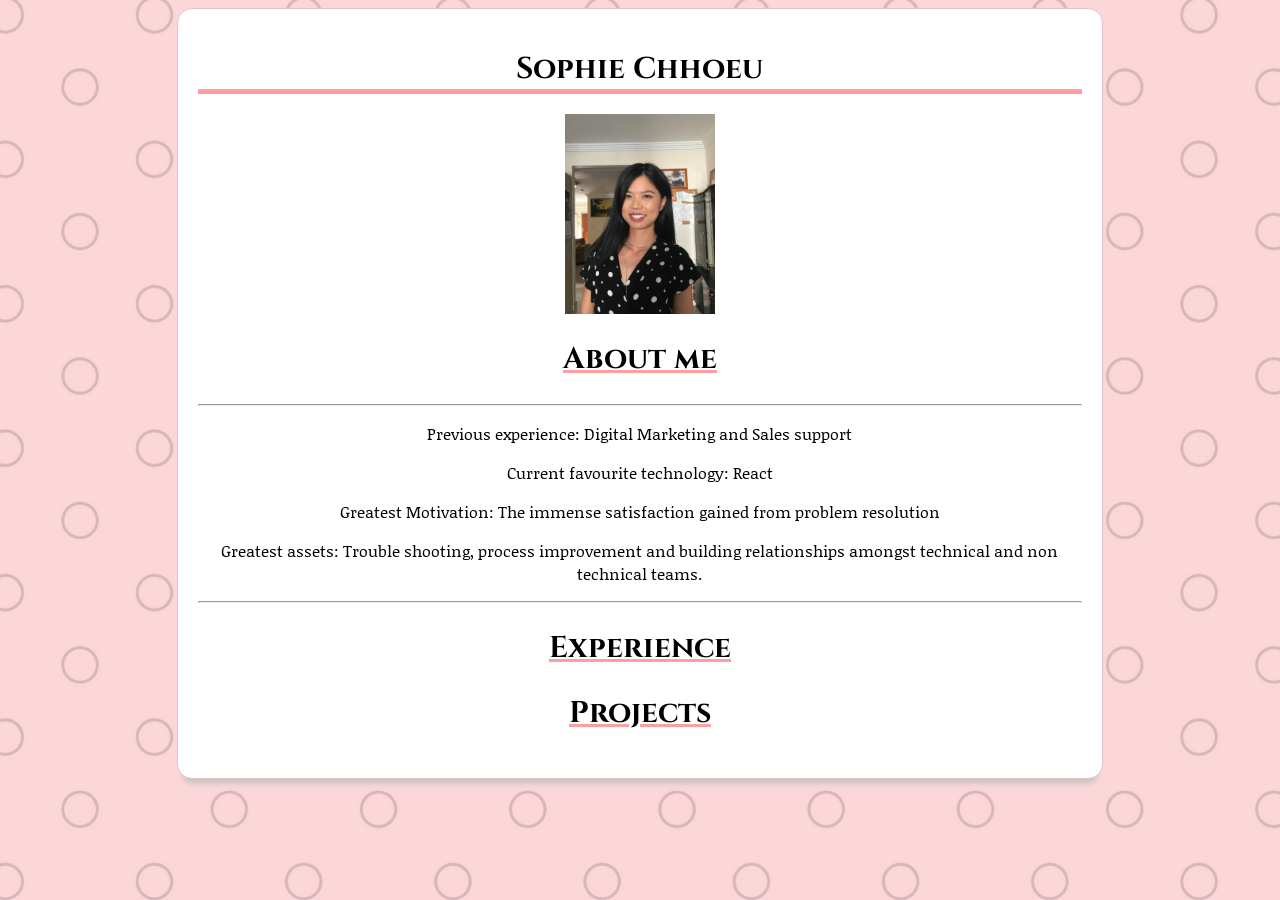
==== home.html @ 7423815f "first commit" ====
<!DOCTYPE html>
<html>
<head>
  <meta charset="UTF-8">
  <meta name="viewport" content="width=device-width, initial-scale=1.0">
  <meta http-equiv="X-UA-Compatible" content="ie=edge">
  <title>Sophie Chhoeu</title>
  <link rel="stylesheet" type="text/css" href="style.css">
  <link href="https://fonts.googleapis.com/css?family=Cinzel|Cormorant+Garamond|Noticia+Text" rel="stylesheet">
</head>
<body>
  <div class="flex-container">
    <div class="resume">
      <h1 class="name">Sophie Chhoeu</h1>
      <img class="profile" src="Sophie.jpg" alt="profile pic">

      <h2 class="about-me">About me</h2>
      <hr></hr>
      <div class="about-me-bio">
      <p>Previous experience: Digital Marketing and Sales support</p>
      <p>Current favourite technology: React</p>
      <p>Greatest Motivation: The immense satisfaction gained from problem resolution</p>
      <p>Greatest assets: Trouble shooting, process improvement and building relationships amongst technical and non technical teams.</p>
      </div>

      <hr></hr>
      <h2 class="experience" onclick="experience()">Experience</h2>
        <div id="experienceToggle">
        <p><strong>CarsGuide Developer Intern</strong></p>
        <p>February 2018 - March 2018</p>
        <p>Rebranding of Carsguide and Autotrader website</p>
        <p>Front end and backend html and css changes</p>
        <p>Magento and Drupal CMS exposure</p>
    </div>
      <h2 class="projects" onclick="projects()">Projects</h2>
      <div id="projectsToggle">
      <p><strong>Article Search API</strong></p>
      <p><a href="https://article-search-app.herokuapp.com/" target="_blank">Link</a></p>
      <p>A search tool that makes a request to the New York Times api and returns the most relevant article and image</p>
      <p>Built with: React</p>
      <hr></hr>
      <p><strong>LyricFinder</strong></p>
      <p><a href="https://sophieslyricfinder.herokuapp.com/" target="_blank">Link</a></p>
      <p>A search tool that requests a song artist and song title and returns the lyrics to that song</p>
      <p>Built with: React</p>
      <hr></hr>
      <p><strong>Business Website</strong></p>
      <p><a href="https://baker-girl.netlify.com/" target="_blank">Link</a></p>
      <p>A business website for Baker-girl with a build your own cake form</p>
      <p>Final team project at CoderAcademy</p>
      <p>Built with: NodeJS, Express and React, includes admin authentication (JWT)</p>
      <hr></hr>
      <p><strong>Sophstagram</strong></p>
      <p><a href="https://sophstagram.herokuapp.com/" target="_blank">Link</a></p>
      <p>Recreation of instagram with image upload and user authentication</p>
      <p>Built with Ruby on rails and bootstrap</p>
      <hr></hr>
    </div>
    </div>

  </div>
<script>
  function experience() {
    var connectButton = document.getElementById("experienceToggle");
    if (connectButton.style.display === "none") {
        connectButton.style.display = "block";
    } else {
        connectButton.style.display = "none";
    }
  }

  function projects() {
    var connectButton = document.getElementById("projectsToggle");
    if (connectButton.style.display === "none") {
        connectButton.style.display = "block";
    } else {
        connectButton.style.display = "none";
    }
  }
</script>
</body>
</html>
---- style.css ----
html {
    height: 100%;
    background-image: url("background-2.png");
    background-size: cover;
    background-repeat:repeat;
    background-position: center;
}

body {
  font-family: 'Noticia Text', serif;
  text-align: center;
}

.profile {
  width: 150px;
  display: block;
  margin-left: auto;
  margin-right: auto;
}

.resume {
  padding: 20px 20px;
  border: 1px solid #E3C2C4;
  border-radius: 15px;
  height: 100%;
  box-shadow: 0 10px 6px -6px #C0C0C0;
  background-color: white;
  margin-left: auto;
  margin-right: auto;
  width: 70%;
}

.name {
  text-align: center;
  font-family: 'Cinzel';
  font-size: 30px;
  border-bottom: 5px solid #FB9FA4;
}

a:active, a:visited, a:hover {
  color: #FB9FA4;
  text-decoration-color: #FB9FA4;
}



h2 {
  text-align: center;
  font-family: 'Cinzel', serif;
  font-size: 30px;
}

h2:hover {
  color: #FB9FA4
}

.about-me, .experience, .projects {
  text-decoration: underline;
  text-decoration-color: #FB9FA4;
}

.about-me-bio {
  text-align: center;
  font-family: 'Noticia Text', serif;
}

#experienceToggle, #projectsToggle {
  display: none;
}
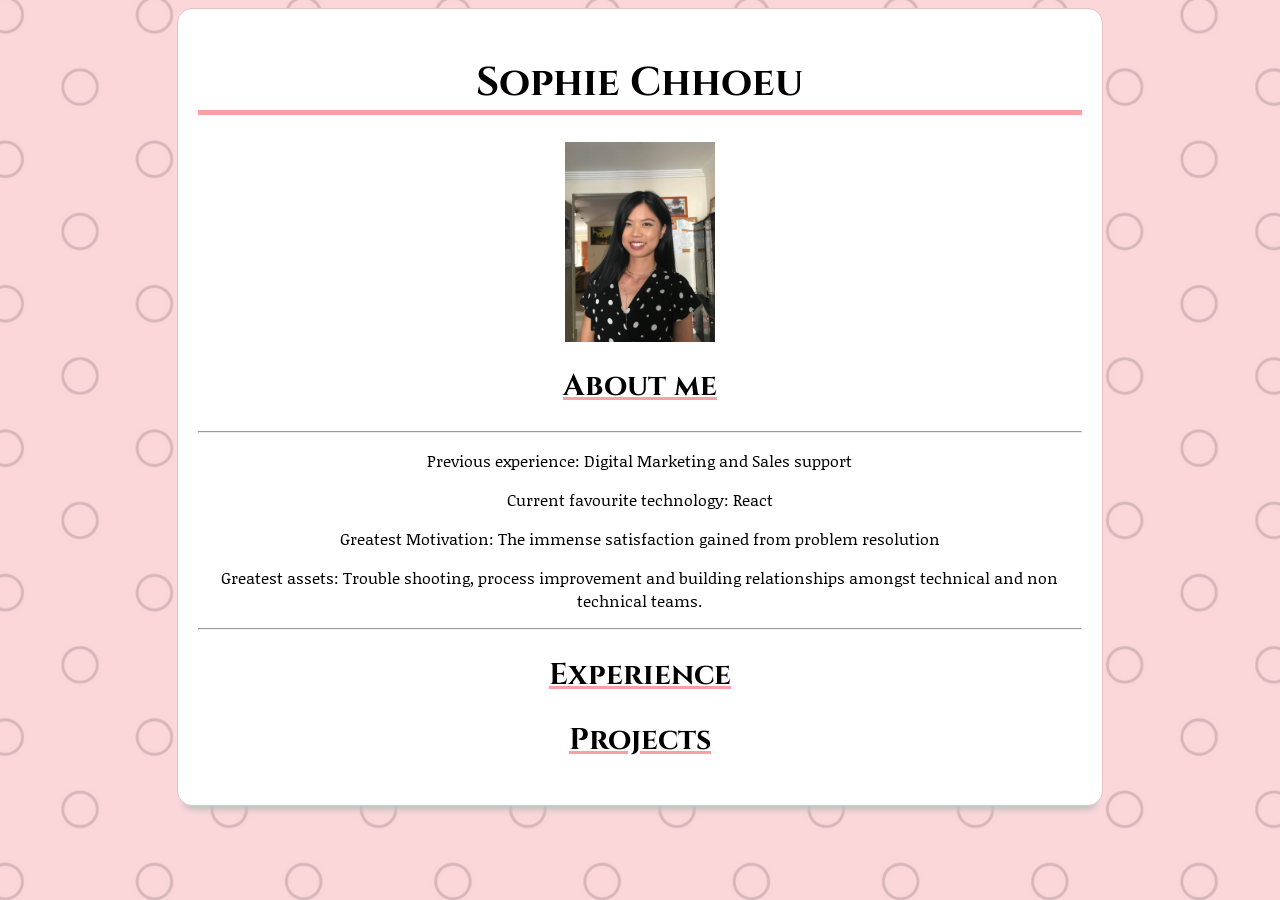
==== commit 2f01ddcb: "updated with resume project" ====
--- a/home.html
+++ b/home.html
@@ -55,6 +55,13 @@
       <p>Recreation of instagram with image upload and user authentication</p>
       <p>Built with Ruby on rails and bootstrap</p>
       <hr></hr>
+      <p>Built with: NodeJS, Express and React, includes admin authentication (JWT)</p>
+      <hr></hr>
+      <p><strong>Draft Resume</strong></p>
+      <p><a href="http://sophie-chhoeu.ml/" target="_blank">Link</a></p>
+      <p>A basic resume utilising no frameworks</p>
+      <p>Built with: HTML, CSS and JS (no frameworks)</p>
+      <hr></hr>
     </div>
     </div>
 
--- a/style.css
+++ b/style.css
@@ -34,7 +34,7 @@
 .name {
   text-align: center;
   font-family: 'Cinzel';
-  font-size: 30px;
+  font-size: 40px;
   border-bottom: 5px solid #FB9FA4;
 }
 
